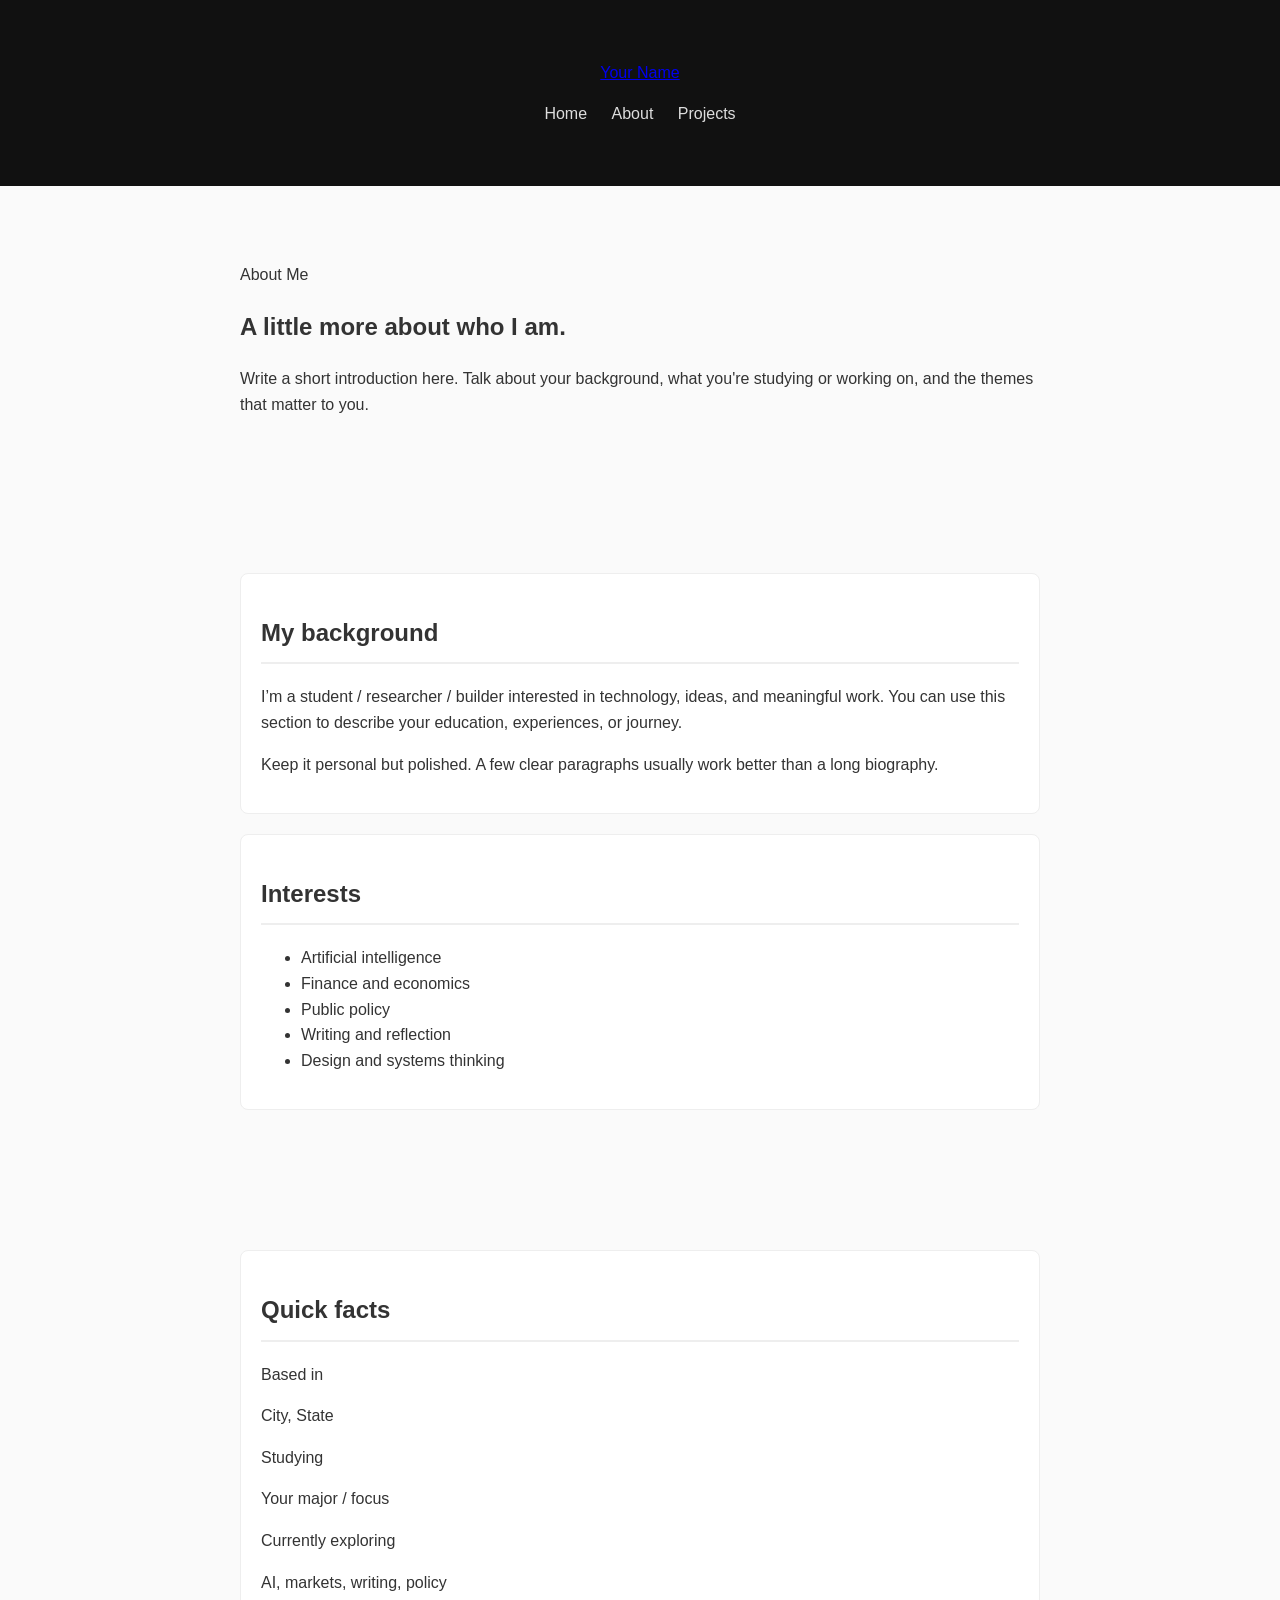
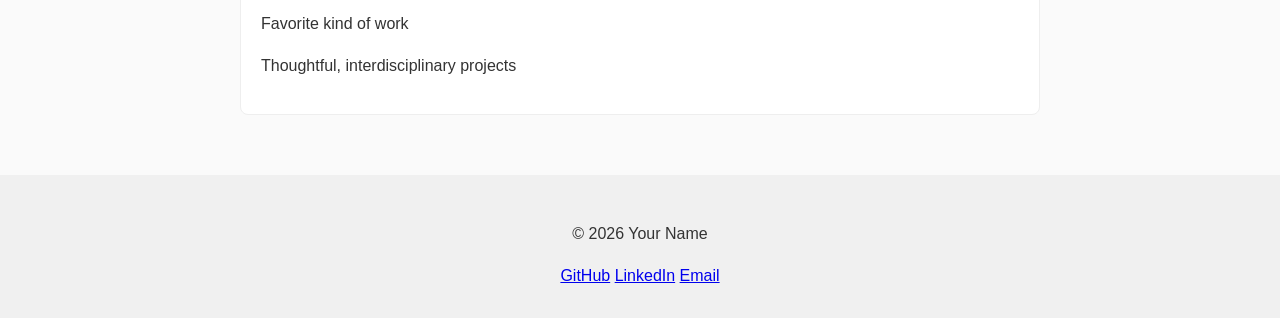
==== about.html @ 18805428 "Add about.html with personal introduction and details" ====
<!DOCTYPE html>
<html lang="en">
<head>
  <meta charset="UTF-8" />
  <meta name="viewport" content="width=device-width, initial-scale=1.0" />
  <title>Your Name | About</title>
  <link rel="preconnect" href="https://fonts.googleapis.com">
  <link rel="preconnect" href="https://fonts.gstatic.com" crossorigin>
  <link href="https://fonts.googleapis.com/css2?family=Inter:wght@400;500;600;700;800&display=swap" rel="stylesheet">
  <link rel="stylesheet" href="style.css" />
</head>
<body>
  <div class="bg-gradient"></div>

  <header class="site-header">
    <div class="container nav">
      <a href="index.html" class="logo">Your Name</a>
      <nav>
        <a href="index.html">Home</a>
        <a href="about.html" class="active">About</a>
        <a href="projects.html">Projects</a>
      </nav>
    </div>
  </header>

  <main class="container page">
    <section class="page-hero fade-up">
      <p class="eyebrow">About Me</p>
      <h1>A little more about who I am.</h1>
      <p class="lead narrow">
        Write a short introduction here. Talk about your background, what you're studying or working on,
        and the themes that matter to you.
      </p>
    </section>

    <section class="two-col section">
      <div class="card fade-up">
        <h2>My background</h2>
        <p>
          I’m a student / researcher / builder interested in technology, ideas, and meaningful work.
          You can use this section to describe your education, experiences, or journey.
        </p>
        <p>
          Keep it personal but polished. A few clear paragraphs usually work better than a long biography.
        </p>
      </div>

      <div class="card fade-up delay-1">
        <h2>Interests</h2>
        <ul class="clean-list">
          <li>Artificial intelligence</li>
          <li>Finance and economics</li>
          <li>Public policy</li>
          <li>Writing and reflection</li>
          <li>Design and systems thinking</li>
        </ul>
      </div>
    </section>

    <section class="section fade-up delay-2">
      <div class="card">
        <h2>Quick facts</h2>
        <div class="facts-grid">
          <div>
            <span class="fact-label">Based in</span>
            <p>City, State</p>
          </div>
          <div>
            <span class="fact-label">Studying</span>
            <p>Your major / focus</p>
          </div>
          <div>
            <span class="fact-label">Currently exploring</span>
            <p>AI, markets, writing, policy</p>
          </div>
          <div>
            <span class="fact-label">Favorite kind of work</span>
            <p>Thoughtful, interdisciplinary projects</p>
          </div>
        </div>
      </div>
    </section>
  </main>

  <footer class="site-footer">
    <div class="container footer-inner">
      <p>© 2026 Your Name</p>
      <div class="footer-links">
        <a href="#">GitHub</a>
        <a href="#">LinkedIn</a>
        <a href="mailto:youremail@example.com">Email</a>
      </div>
    </div>
  </footer>

  <script src="script.js"></script>
</body>
</html>
---- style.css ----
body {
  font-family: Arial, sans-serif;
  margin: 0;
  line-height: 1.6;
  background: #fafafa;
  color: #333;
}

header {
  text-align: center;
  padding: 60px 20px;
  background: #111;
  color: white;
}

nav {
  margin-top: 15px;
}

nav a {
  margin: 0 10px;
  color: #ddd;
  text-decoration: none;
}

nav a:hover {
  color: white;
}

section {
  max-width: 800px;
  margin: auto;
  padding: 60px 20px;
}

h2 {
  border-bottom: 2px solid #eee;
  padding-bottom: 10px;
}

.card {
  background: white;
  padding: 20px;
  margin-top: 20px;
  border: 1px solid #eee;
  border-radius: 8px;
}

.card a {
  color: #0066cc;
}

footer {
  text-align: center;
  padding: 30px;
  background: #f0f0f0;
}
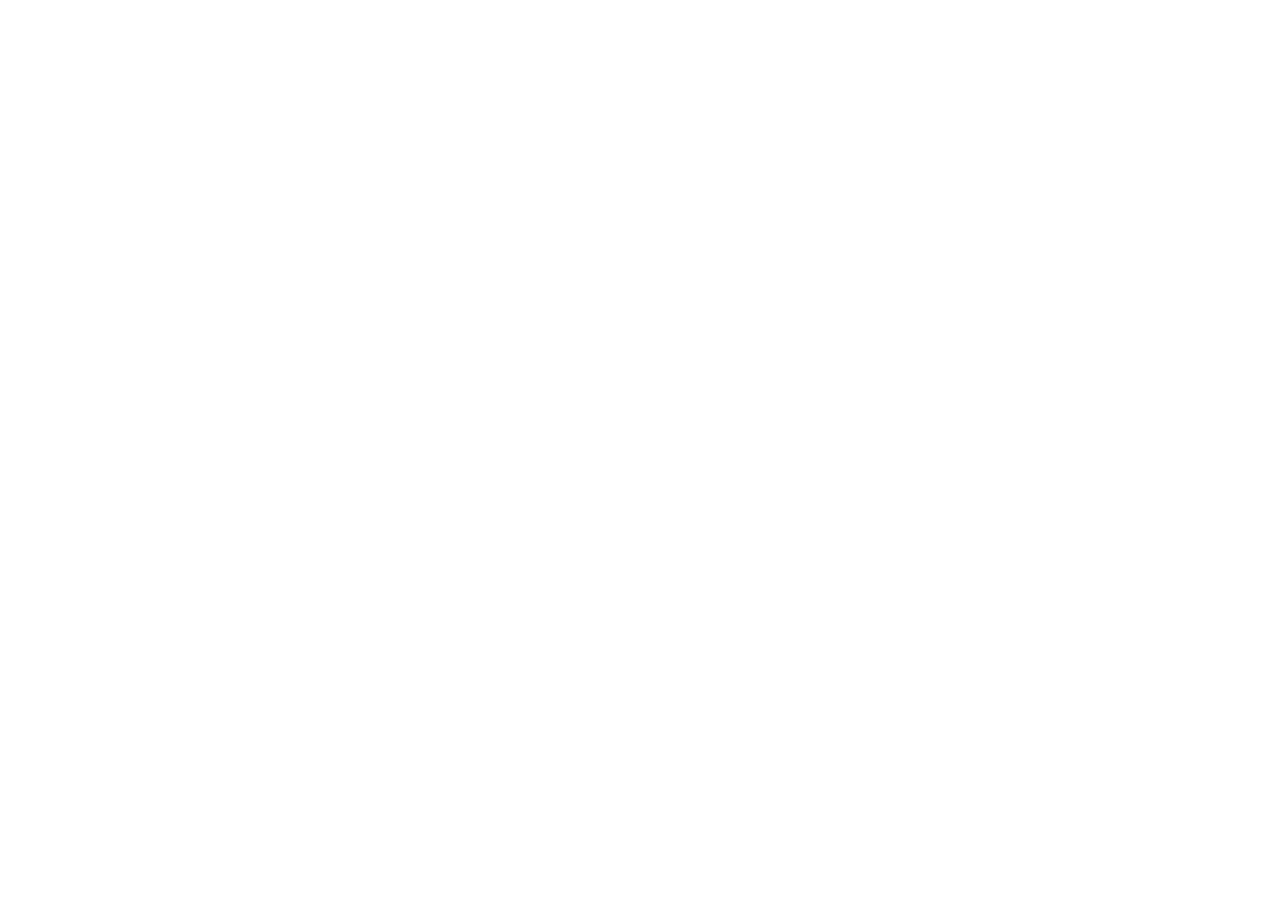
==== commit 1304d4a7: "v3" ====
--- a/about.html
+++ b/about.html
@@ -1,4 +1,4 @@
-<!DOCTYPE html>
+<!-- <!DOCTYPE html>
 <html lang="en">
 <head>
   <meta charset="UTF-8" />
@@ -95,4 +95,4 @@
 
   <script src="script.js"></script>
 </body>
-</html>
+</html> -->
--- a/style.css
+++ b/style.css
@@ -1,57 +1,248 @@
+:root {
+  --bg: #f8fafc;
+  --surface: #ffffff;
+  --border: #dbe3ec;
+  --text: #0f172a;
+  --muted: #475569;
+  --soft: #64748b;
+  --accent: #0b57d0;
+  --max-width: 980px;
+  --mono: "IBM Plex Mono", monospace;
+  --sans: "Inter", sans-serif;
+}
+
+* {
+  box-sizing: border-box;
+}
+
+html {
+  scroll-behavior: smooth;
+}
+
 body {
-  font-family: Arial, sans-serif;
-  margin: 0;
-  line-height: 1.6;
-  background: #fafafa;
-  color: #333;
-}
-
-header {
-  text-align: center;
-  padding: 60px 20px;
-  background: #111;
-  color: white;
-}
-
-nav {
-  margin-top: 15px;
-}
-
-nav a {
-  margin: 0 10px;
-  color: #ddd;
+  margin: 0;
+  font-family: var(--sans);
+  background: var(--bg);
+  color: var(--text);
+  line-height: 1.7;
+}
+
+.page {
+  min-height: 100vh;
+  display: flex;
+  flex-direction: column;
+}
+
+.container {
+  width: min(92%, var(--max-width));
+  margin: 0 auto;
+}
+
+.site-header {
+  border-bottom: 1px solid var(--border);
+  background: var(--surface);
+}
+
+.header-inner {
+  display: flex;
+  align-items: center;
+  justify-content: space-between;
+  padding: 20px 0;
+}
+
+.site-name {
   text-decoration: none;
-}
-
-nav a:hover {
-  color: white;
-}
-
-section {
-  max-width: 800px;
-  margin: auto;
-  padding: 60px 20px;
-}
-
-h2 {
-  border-bottom: 2px solid #eee;
-  padding-bottom: 10px;
-}
-
-.card {
-  background: white;
+  color: var(--text);
+  font-weight: 600;
+  font-size: 1rem;
+  letter-spacing: -0.01em;
+}
+
+.nav {
+  display: flex;
+  gap: 24px;
+}
+
+.nav a {
+  text-decoration: none;
+  color: var(--muted);
+  font-size: 0.96rem;
+}
+
+.nav a:hover,
+.nav a.active {
+  color: var(--text);
+}
+
+.hero {
+  padding: 72px 0 40px;
+}
+
+.hero-small {
+  padding-bottom: 24px;
+}
+
+.kicker {
+  margin: 0 0 12px;
+  font-family: var(--mono);
+  font-size: 0.84rem;
+  color: var(--soft);
+  text-transform: uppercase;
+  letter-spacing: 0.04em;
+}
+
+h1 {
+  margin: 0 0 12px;
+  font-size: clamp(2.2rem, 5vw, 3.4rem);
+  line-height: 1.05;
+  letter-spacing: -0.03em;
+  font-weight: 700;
+}
+
+.subtitle {
+  max-width: 700px;
+  margin: 0;
+  color: var(--muted);
+  font-size: 1.05rem;
+}
+
+.content-grid {
+  display: grid;
+  grid-template-columns: 1.8fr 1fr;
+  gap: 48px;
+  padding-bottom: 72px;
+}
+
+.section-block {
+  margin-bottom: 40px;
+}
+
+.section-block h2,
+.project-card h2 {
+  margin: 0 0 14px;
+  font-size: 1.25rem;
+  font-weight: 600;
+  letter-spacing: -0.02em;
+}
+
+.section-block p {
+  margin: 0 0 16px;
+  color: var(--muted);
+}
+
+.section-block ul {
+  margin: 0;
+  padding-left: 20px;
+  color: var(--muted);
+}
+
+.info-card {
+  background: var(--surface);
+  border: 1px solid var(--border);
   padding: 20px;
-  margin-top: 20px;
-  border: 1px solid #eee;
-  border-radius: 8px;
-}
-
-.card a {
-  color: #0066cc;
-}
-
-footer {
-  text-align: center;
-  padding: 30px;
-  background: #f0f0f0;
-}
+  margin-bottom: 20px;
+}
+
+.info-card h3 {
+  margin: 0 0 16px;
+  font-size: 1rem;
+  font-weight: 600;
+}
+
+.info-item {
+  display: flex;
+  flex-direction: column;
+  gap: 3px;
+  margin-bottom: 14px;
+}
+
+.info-item:last-child {
+  margin-bottom: 0;
+}
+
+.label,
+.project-meta {
+  font-family: var(--mono);
+  font-size: 0.8rem;
+  color: var(--soft);
+  text-transform: uppercase;
+  letter-spacing: 0.03em;
+}
+
+.link-list {
+  display: flex;
+  flex-direction: column;
+  gap: 10px;
+}
+
+.link-list a,
+.project-links a {
+  color: var(--accent);
+  text-decoration: none;
+}
+
+.link-list a:hover,
+.project-links a:hover {
+  text-decoration: underline;
+}
+
+.projects-list {
+  display: flex;
+  flex-direction: column;
+  gap: 20px;
+  padding-bottom: 72px;
+}
+
+.project-card {
+  background: var(--surface);
+  border: 1px solid var(--border);
+  padding: 24px;
+}
+
+.project-card p {
+  margin: 0 0 14px;
+  color: var(--muted);
+}
+
+.project-links {
+  display: flex;
+  gap: 18px;
+  flex-wrap: wrap;
+}
+
+.site-footer {
+  margin-top: auto;
+  border-top: 1px solid var(--border);
+  background: var(--surface);
+}
+
+.footer-inner {
+  padding: 18px 0;
+}
+
+.footer-inner p {
+  margin: 0;
+  color: var(--soft);
+  font-size: 0.92rem;
+}
+
+@media (max-width: 800px) {
+  .content-grid {
+    grid-template-columns: 1fr;
+    gap: 24px;
+  }
+
+  .header-inner {
+    flex-direction: column;
+    align-items: flex-start;
+    gap: 12px;
+  }
+
+  .nav {
+    gap: 18px;
+  }
+
+  .hero {
+    padding-top: 52px;
+  }
+}
